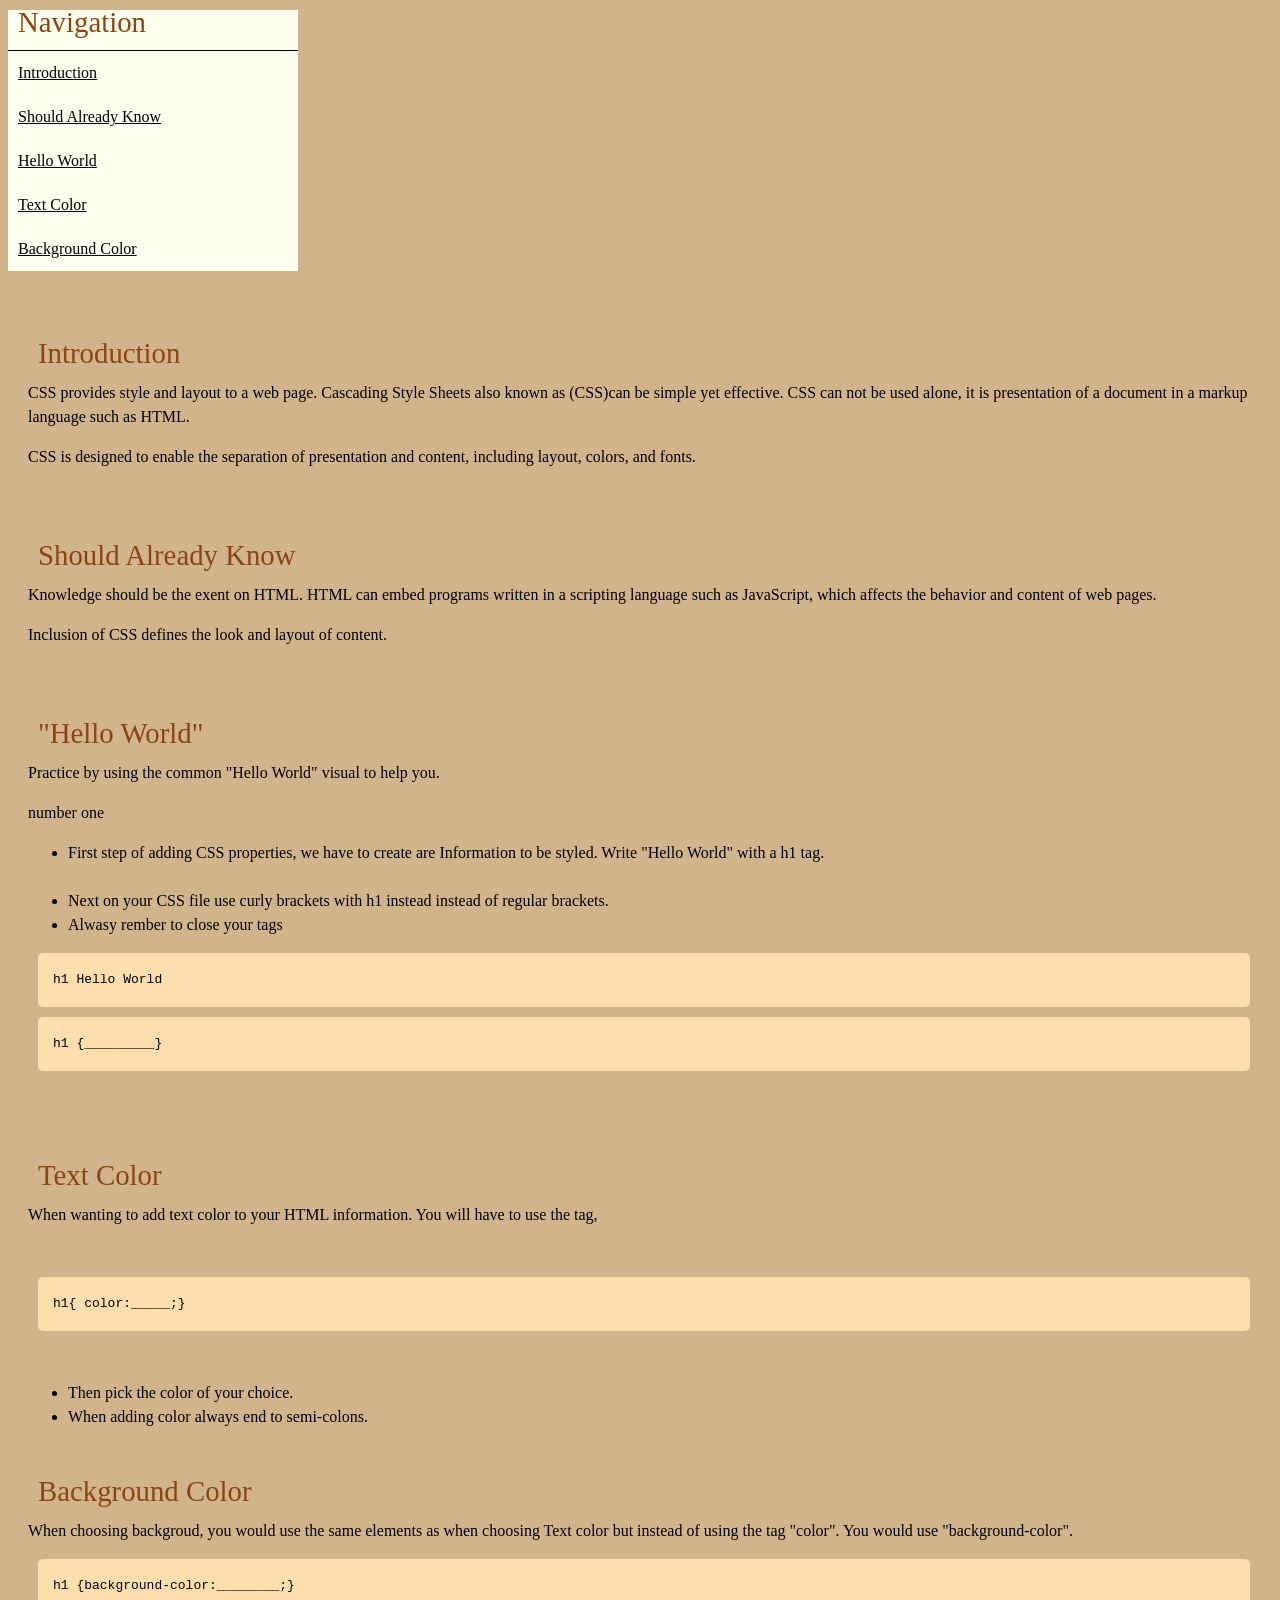
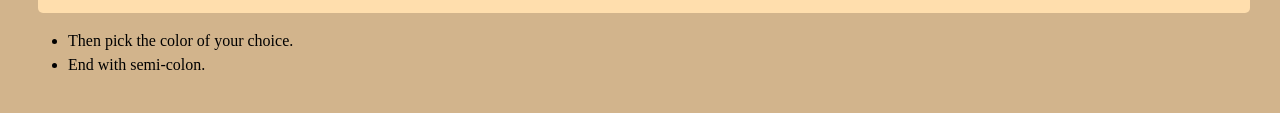
==== CST251/certificate/task3/task3.html @ 36342d4e "Add files via upload" ====
<!DOCTYPE html>
<html lang="en">
	<head>
	<meta charset="utf-8">
	<meta http-equiv="X-UA-Compatible" content="IE-edge">
	<meta name="viewport" content="width=device, initial-scale=1.0">
	<title>CSS Basics</title>
	<link rel="stylesheet" href="style.css">
	</head>
<body>
	
<div>
  <nav id="navbar">
  	<header id="main title"> Navigation </header>
	<ul>
	<li>
  	<a class="nav-link" href="#Introduction">Introduction</a>
  	<a class="nav-link" href="#Should_Already_Know">Should Already Know</a>
  	<a class="nav-link" href="#Hello_World">Hello World</a>
  	<a class="nav-link" href="#Text_Color">Text Color</a>
  	<a class="nav-link" href="#Background_Color">Background Color</a>
	</li>
	</ul>
	
	</nav>
</div>
<br> 

	
	<main id="main-doc">
  <section id="Intro" class="main-section">
  <header id="Introduction">Introduction</header>
  <p> CSS provides style and layout to a web page. Cascading Style Sheets also known as (CSS)can be simple yet effective. CSS can not be used alone, it is presentation of a document in a markup language such as HTML.</p>
  <p>CSS is designed to enable the separation of presentation
    and content, including layout, colors, and fonts.</p>
  </section>
	<br>
	<br>
 

<section id="before" class="main-section">
	<header id="Should_Already_Know">Should Already Know </header>
  	<p> Knowledge should be the exent on HTML. HTML can embed programs written in a scripting language such as JavaScript, which affects the behavior and content of web pages.</p>
  	<p> Inclusion of CSS defines the look and layout of content.</p>
  </section>
	<br>
	<br>


<section id="Start" class="main-section">
  <header id="Hello_World">"Hello World"</header>
  <p> Practice by using the common "Hello World" visual to help you.</p>
  <p> number one </p>
  
  <ul>
    <li> First step of adding CSS properties, we have to create are
     Information to be styled. Write "Hello World" with a h1 tag.</li><br>
    <li> Next on your CSS file use curly brackets with h1 instead
       instead of regular brackets.</li>
    <li> Alwasy rember to close your tags</li>
  </ul>
	<code> h1 Hello World</code>
	<code> h1 {_________}</code><br>
  </section>
	<br>
	<br>

<section id="First" class="main-section" >
  <header id="Text_Color">Text Color</header>
  <p>When wanting to add text color to your HTML information.
      You will have to use the tag,</p><br>
     <code> h1{ color:_____;}</code><br>
      
	<ul>
	<li> Then pick the color of your choice.</li>
     <li> When adding color always end  to semi-colons.</li>
	</ul>
      <br>

  </section>


<section id="last" class="main-section">
  <header id="Background_Color">Background Color</header>
 <p>When choosing backgroud, you would use the same elements
     as when choosing Text color but instead of using the tag "color".
     You would use "background-color".</p>
   <code> h1 {background-color:________;}</code>
    <ul>
	<li> Then pick the color of your choice. </li>
     <li> End with semi-colon.</li>
	</ul>

  </section>


 		 </main>
	
	</body>
</html>
---- CST251/certificate/task3/style.css ----
body { 
	background-color: tan;
	line-height: 1.5em;

}

#navbar {
	postion:absolute;
	min-width: 290px;
	top: 0px;
	left:0px;
	width: 100px;
	height: 100%;
	background-color:ivory;
	color: black;
}


header{ 
	color: saddlebrown;
	margin: 10px;
	text-align: left;
	font-size: 1.8em;
	font-weight: thin;
}

#main-doc{
	text-align: left;
	margin: 0px;
	position: absolute;
	margin-bottom: 100px;
	padding: 20px;
}

#navbar ul{
	height: 85%;
	padding: 0;
	
}
#navbar li{
	color: black;
	border-top: 1px solid;
	postion:relative;
	width: 100%;
	
}
#navbar a { 
	display:block;
	padding: 10px;
	color: black;
}

code{
	display: block;
	text-align: left;
	postion: relative;
	padding: 15px;
	margin: 10px;
	border-radius:5px;
	background-color: navajowhite;
}

div{
	postion: sticky;
	top: 0px;
	border: #412900;
}
@media  (max-width: 780px) {
  
  #navbar ul {
  
    height: 205px;
    
  }

  #navbar {
    background-color:ivory;
    position:absolute;
    top: 0;
    margin: 0;
    width: 100%;
    max-height: 270px;
    border: none;
    z-index: 1;
  }

  #main-doc {
    position: relative;
    margin-left: 0px;
    margin-top: 270px;
  }
}

@media (max-width: 400px) {
  #main-doc {
    margin-left: -10px;
  }

  code {
    margin-left: -20px;
    width: 100%;
    padding: 15px;
    padding-left: 10px;
    padding-right: 45px;
    min-width: 233px;
  }
}
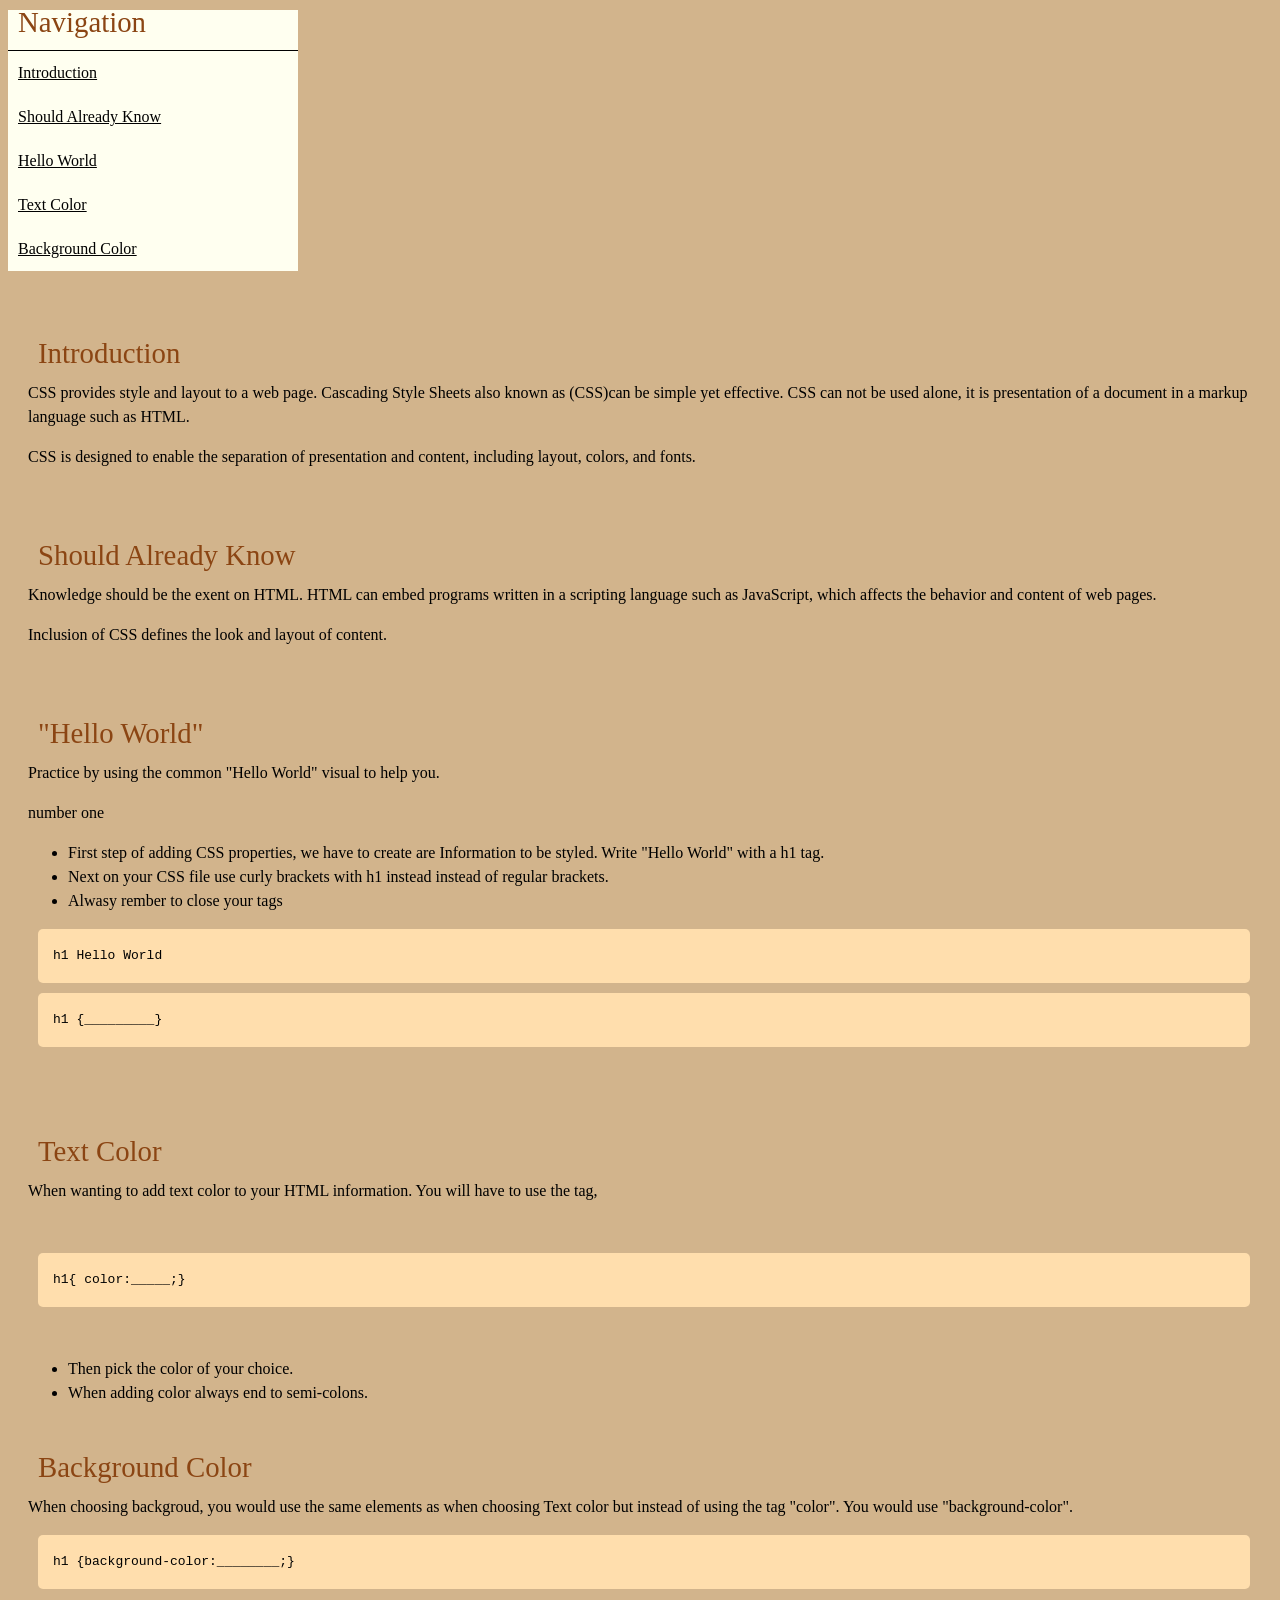
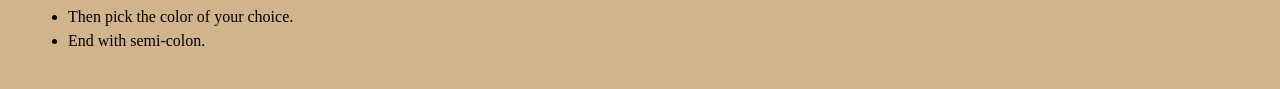
==== commit d43d68b3: "Add files via upload" ====
--- a/CST251/certificate/task3/task3.html
+++ b/CST251/certificate/task3/task3.html
@@ -2,7 +2,7 @@
 <html lang="en">
 	<head>
 	<meta charset="utf-8">
-	<meta http-equiv="X-UA-Compatible" content="IE-edge">
+	<meta http-equiv="X-UA-Compatible" content="IE=edge">
 	<meta name="viewport" content="width=device, initial-scale=1.0">
 	<title>CSS Basics</title>
 	<link rel="stylesheet" href="style.css">
@@ -11,7 +11,7 @@
 	
 <div>
   <nav id="navbar">
-  	<header id="main title"> Navigation </header>
+  	<header id="main_title"> Navigation </header>
 	<ul>
 	<li>
   	<a class="nav-link" href="#Introduction">Introduction</a>
@@ -54,7 +54,7 @@
   
   <ul>
     <li> First step of adding CSS properties, we have to create are
-     Information to be styled. Write "Hello World" with a h1 tag.</li><br>
+     Information to be styled. Write "Hello World" with a h1 tag.</li>
     <li> Next on your CSS file use curly brackets with h1 instead
        instead of regular brackets.</li>
     <li> Alwasy rember to close your tags</li>
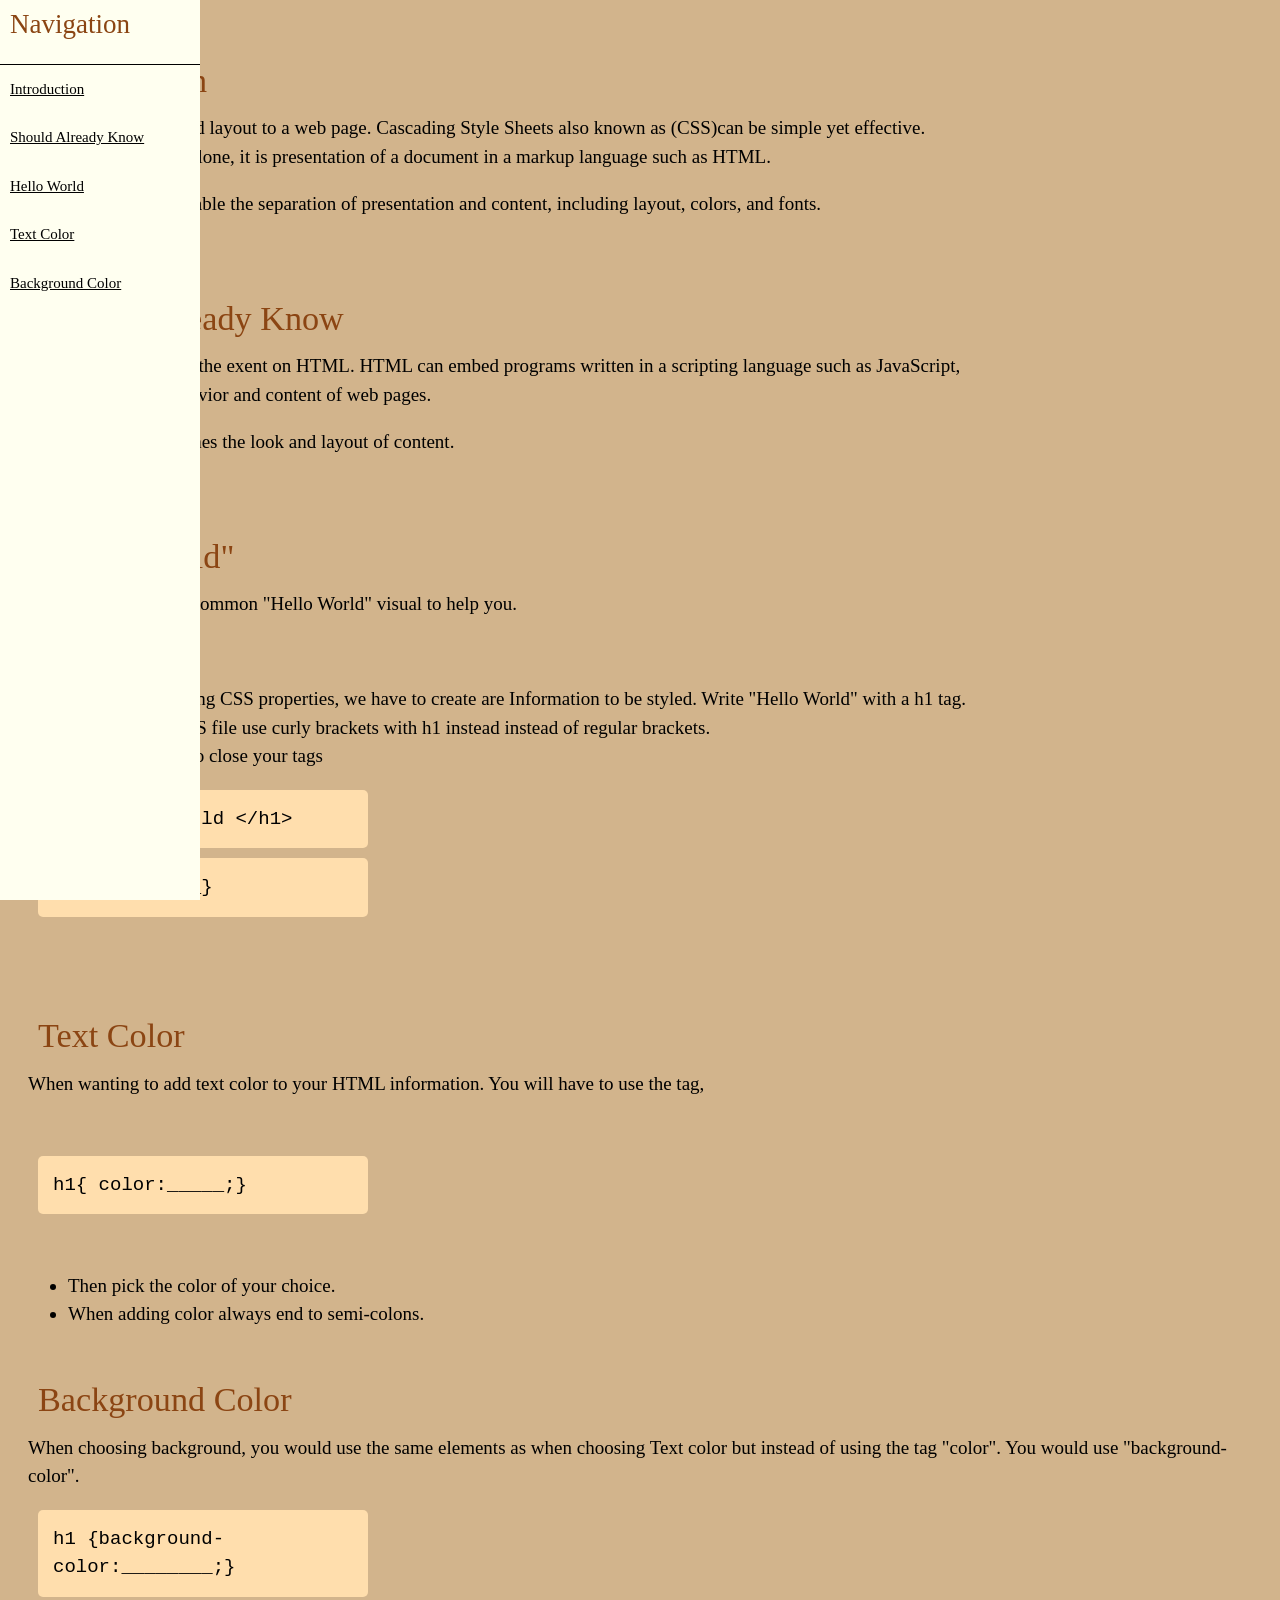
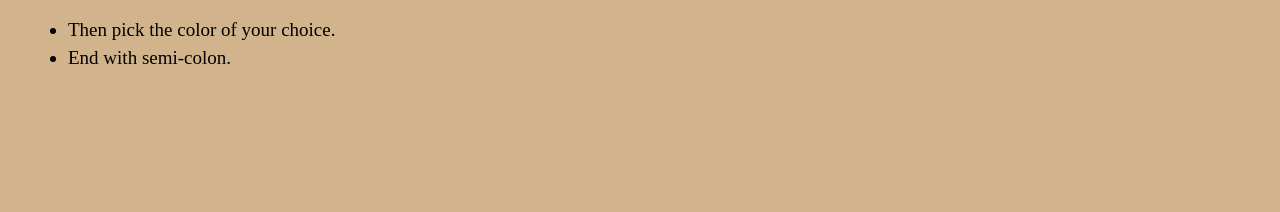
==== commit e284f7c8: "Add files via upload" ====
--- a/CST251/certificate/task3/task3.html
+++ b/CST251/certificate/task3/task3.html
@@ -30,7 +30,7 @@
 	<main id="main-doc">
   <section id="Intro" class="main-section">
   <header id="Introduction">Introduction</header>
-  <p> CSS provides style and layout to a web page. Cascading Style Sheets also known as (CSS)can be simple yet effective. CSS can not be used alone, it is presentation of a document in a markup language such as HTML.</p>
+  <p> CSS provides style and layout to a web page. Cascading Style Sheets also known as (CSS)can be simple yet effective.<br> CSS can not be used alone, it is presentation of a document in a markup language such as HTML.</p>
   <p>CSS is designed to enable the separation of presentation
     and content, including layout, colors, and fonts.</p>
   </section>
@@ -40,7 +40,7 @@
 
 <section id="before" class="main-section">
 	<header id="Should_Already_Know">Should Already Know </header>
-  	<p> Knowledge should be the exent on HTML. HTML can embed programs written in a scripting language such as JavaScript, which affects the behavior and content of web pages.</p>
+  	<p> Knowledge should be the exent on HTML. HTML can embed programs written in a scripting language such as JavaScript,<br> which affects the behavior and content of web pages.</p>
   	<p> Inclusion of CSS defines the look and layout of content.</p>
   </section>
 	<br>
@@ -59,7 +59,7 @@
        instead of regular brackets.</li>
     <li> Alwasy rember to close your tags</li>
   </ul>
-	<code> h1 Hello World</code>
+	<code> &lt;h1&gt;Hello World &lt;/h1&gt;</code>
 	<code> h1 {_________}</code><br>
   </section>
 	<br>
@@ -82,7 +82,7 @@
 
 <section id="last" class="main-section">
   <header id="Background_Color">Background Color</header>
- <p>When choosing backgroud, you would use the same elements
+ <p>When choosing background, you would use the same elements
      as when choosing Text color but instead of using the tag "color".
      You would use "background-color".</p>
    <code> h1 {background-color:________;}</code>
--- a/CST251/certificate/task3/style.css
+++ b/CST251/certificate/task3/style.css
@@ -1,15 +1,16 @@
 body { 
 	background-color: tan;
-	line-height: 1.5em;
+	line-height: 1.9em;
+	font-size: 15px;
 
 }
 
 #navbar {
 	postion:absolute;
-	min-width: 290px;
+	min-width: 200px;
 	top: 0px;
 	left:0px;
-	width: 100px;
+	width: 70px;
 	height: 100%;
 	background-color:ivory;
 	color: black;
@@ -19,7 +20,7 @@
 header{ 
 	color: saddlebrown;
 	margin: 10px;
-	text-align: left;
+	text-align:left;
 	font-size: 1.8em;
 	font-weight: thin;
 }
@@ -27,11 +28,19 @@
 #main-doc{
 	text-align: left;
 	margin: 0px;
-	position: absolute;
 	margin-bottom: 100px;
 	padding: 20px;
+	postion: absolute;
+	font-size: 19px;
+	left: 600px;
+	top: 0;
 }
 
+nav{ 
+	position:fixed;
+	display: flex;
+	flex-direction:column;
+}
 #navbar ul{
 	height: 85%;
 	padding: 0;
@@ -48,6 +57,11 @@
 	display:block;
 	padding: 10px;
 	color: black;
+	padding-left: 10px;
+}
+
+a:hover{
+	color:lightblue
 }
 
 code{
@@ -58,13 +72,10 @@
 	margin: 10px;
 	border-radius:5px;
 	background-color: navajowhite;
+	width:300px;
 }
 
-div{
-	postion: sticky;
-	top: 0px;
-	border: #412900;
-}
+
 @media  (max-width: 780px) {
   
   #navbar ul {
@@ -78,8 +89,8 @@
     position:absolute;
     top: 0;
     margin: 0;
-    width: 100%;
-    max-height: 270px;
+    width: 100px;
+    max-height: 280px;
     border: none;
     z-index: 1;
   }
@@ -88,12 +99,14 @@
     position: relative;
     margin-left: 0px;
     margin-top: 270px;
+	left: 0;
   }
 }
 
 @media (max-width: 400px) {
   #main-doc {
     margin-left: -10px;
+	left: 0;
   }
 
   code {
@@ -103,6 +116,7 @@
     padding-left: 10px;
     padding-right: 45px;
     min-width: 233px;
+
   }
 }
 	
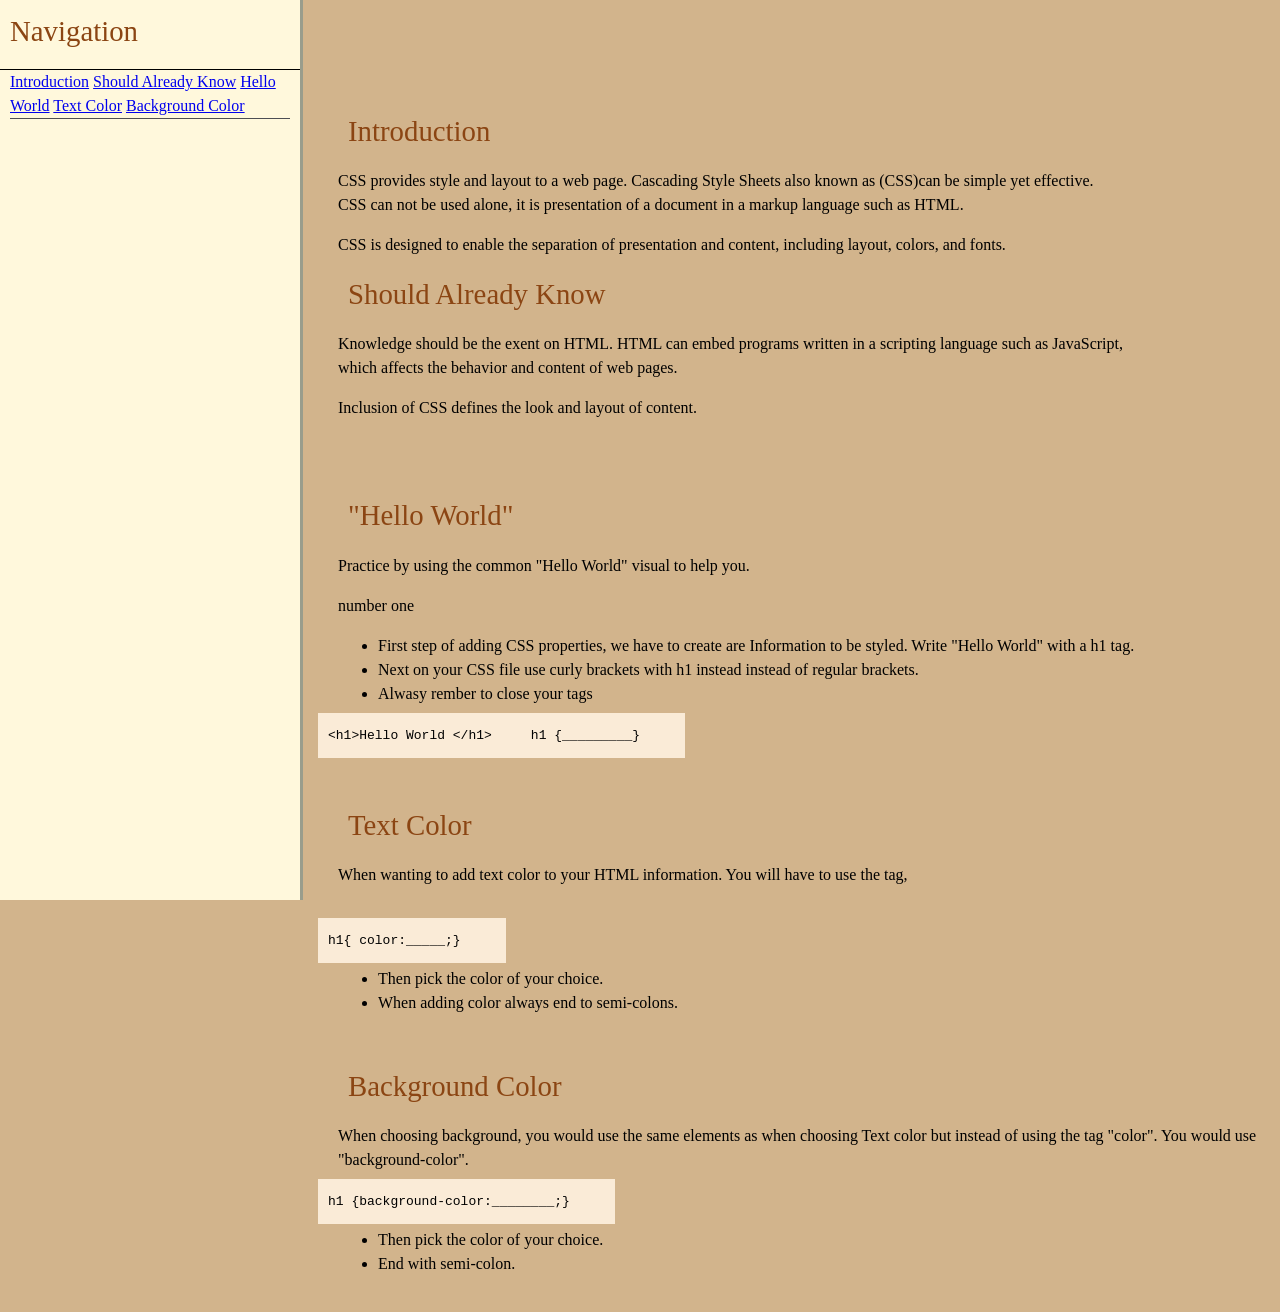
==== commit 21ac4ebd: "Add files via upload" ====
--- a/CST251/certificate/task3/task3.html
+++ b/CST251/certificate/task3/task3.html
@@ -27,17 +27,15 @@
 <br> 
 
 	
-	<main id="main-doc">
-  <section id="Intro" class="main-section">
+	<main id="main-doc"> <br>
+	<br>
+ <section id="Intro" class="main-section">
   <header id="Introduction">Introduction</header>
   <p> CSS provides style and layout to a web page. Cascading Style Sheets also known as (CSS)can be simple yet effective.<br> CSS can not be used alone, it is presentation of a document in a markup language such as HTML.</p>
   <p>CSS is designed to enable the separation of presentation
     and content, including layout, colors, and fonts.</p>
   </section>
-	<br>
-	<br>
- 
-
+		
 <section id="before" class="main-section">
 	<header id="Should_Already_Know">Should Already Know </header>
   	<p> Knowledge should be the exent on HTML. HTML can embed programs written in a scripting language such as JavaScript,<br> which affects the behavior and content of web pages.</p>
--- a/CST251/certificate/task3/style.css
+++ b/CST251/certificate/task3/style.css
@@ -1,124 +1,109 @@
-body { 
-	background-color: tan;
-	line-height: 1.9em;
-	font-size: 15px;
+body {
+    min-width: 290px;
+    line-height: 1.5;
+	background-color:tan;
 
 }
 
+html {
+    display: block; }
+
 #navbar {
-	postion:absolute;
-	min-width: 200px;
-	top: 0px;
-	left:0px;
-	width: 70px;
-	height: 100%;
-	background-color:ivory;
-	color: black;
+    position: fixed;
+    min-width: 290px;
+    top: 0px;
+    left: 0px;
+    width: 300px;
+    height: 100%;
+    border-right: solid;
+    border-color: rgba(0, 22, 22, 0.4);
+	display: block;
+	background-color: cornsilk;}
+
+header {
+    color:saddlebrown;
+    margin: 10px;
+    text-align:left;
+    font-size: 1.8em;
+    font-weight: thin;
+	display: block; }
+
+
+#navbar ul {
+    height: 88%;
+    padding: 0px 10px;
+    overflow-y: auto;
+    overflow-x: hidden;
+	border-top: 1px solid;}
+
+#navbar ul li {
+    color: #4d4e53;
+    border-bottom: 1px solid;
+    list-style: none;
+    position: relative;
+    width: 100%;}
+
+ul {
+    display: block;
+    margin-block-start: 1em;
+    margin-block-end: 1em;
+    margin-inline-start: 0px;
+    margin-inline-end: 0px;
+    padding-inline-start: 40px;
 }
 
+li {
+    display: list-item; }
 
-header{ 
-	color: saddlebrown;
-	margin: 10px;
-	text-align:left;
-	font-size: 1.8em;
-	font-weight: thin;
+#main-doc {
+    position: absolute;
+    margin-left: 310px;
+    padding: 20px;
+    margin-bottom: 110px;
+	display: block;
 }
-
-#main-doc{
-	text-align: left;
-	margin: 0px;
-	margin-bottom: 100px;
-	padding: 20px;
-	postion: absolute;
-	font-size: 19px;
-	left: 600px;
-	top: 0;
-}
-
-nav{ 
-	position:fixed;
-	display: flex;
-	flex-direction:column;
-}
-#navbar ul{
-	height: 85%;
-	padding: 0;
 	
-}
-#navbar li{
-	color: black;
-	border-top: 1px solid;
-	postion:relative;
-	width: 100%;
-	
-}
-#navbar a { 
-	display:block;
-	padding: 10px;
-	color: black;
-	padding-left: 10px;
-}
-
-a:hover{
-	color:lightblue
-}
-
-code{
-	display: block;
-	text-align: left;
-	postion: relative;
-	padding: 15px;
-	margin: 10px;
-	border-radius:5px;
-	background-color: navajowhite;
-	width:300px;
-}
-
-
-@media  (max-width: 780px) {
-  
-  #navbar ul {
-  
-    height: 205px;
-    
-  }
-
-  #navbar {
-    background-color:ivory;
-    position:absolute;
-    top: 0;
-    margin: 0;
-    width: 100px;
-    max-height: 280px;
-    border: none;
-    z-index: 1;
-  }
-
-  #main-doc {
-    position: relative;
-    margin-left: 0px;
-    margin-top: 270px;
-	left: 0;
-  }
-}
-
-@media (max-width: 400px) {
-  #main-doc {
-    margin-left: -10px;
-	left: 0;
-  }
-
-  code {
-    margin-left: -20px;
+code { 
+	background-color:antiquewhite;
+	margin-left: -20px;
     width: 100%;
     padding: 15px;
     padding-left: 10px;
     padding-right: 45px;
     min-width: 233px;
+		
+	}
 
-  }
+@media(max-width:768px){
+	#navbar {
+		position: absolute;
+		top: 5px;
+		left: 5px;
+		width: 100%;
+		height: auto;
+		border: none;
+		text-align: center;} 
+	
+	#navbar ul li { 
+		list-style: none;
+		display: inline-flex;
+		justify-content: space-around;
+		padding: 0px 5px;
+		border: none;
+		width: auto; }
+	
+	nav::before{
+		background-color: antiquewhite; 
+		font-size: 1.5rem; 
+		width: 100%; 
+		display: block; 
+		text-align: center;}
+	
+	#main-doc {
+		position: absolute; 
+		margin-top: 100px;
+		margin-left: 0px; }
 }
+
 	
 	
-	
